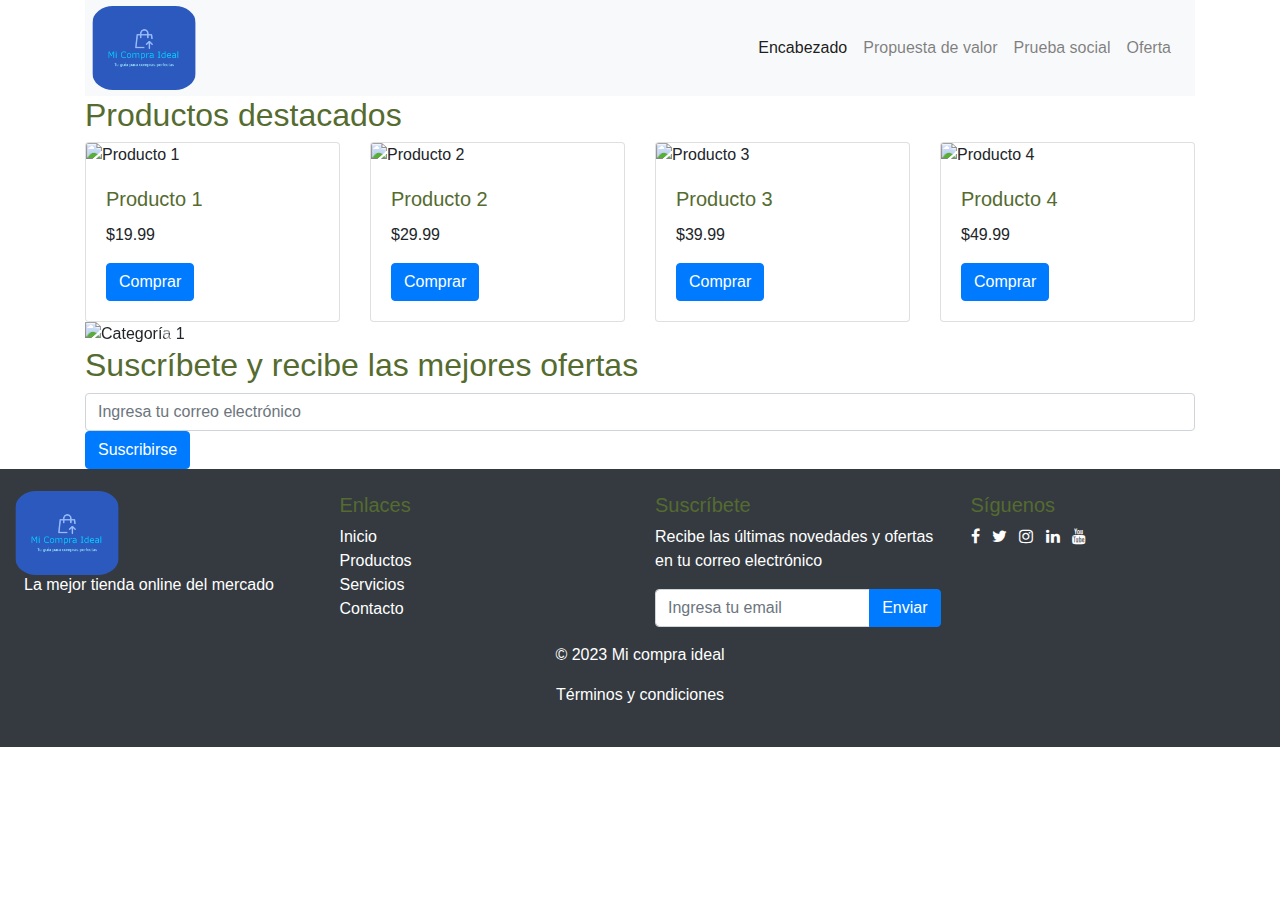
==== index.html @ 8df05515 "1°Commit" ====
<!DOCTYPE html>
<html lang="es">
<head>
    <meta charset="UTF-8">
    <meta name="viewport" content="width=device-width, initial-scale=1.0">
    <title>Mi Compra Ideal</title>
    <link rel="stylesheet" href="css/style.css">
    <!-- Bootstrap -->
    <link rel="stylesheet" href="https://stackpath.bootstrapcdn.com/bootstrap/4.5.2/css/bootstrap.min.css">
</head>
<body>

    <div class="container">
        
        <!-- barra de navegación -->

        <nav class="navbar navbar-expand-lg navbar-light bg-light">
            <a class="navbar-brand" href="#">
                <img src="Logos/default_765x625.png" alt="Tu logo" width="30" height="30">
            </a>
            <button class="navbar-toggler" type="button" data-toggle="collapse" data-target="#navbarNav" aria-controls="navbarNav" aria-expanded="false" aria-label="Toggle navigation">
                <span class="navbar-toggler-icon"></span>
            </button>
            
            <!-- menú con los enlaces-->

            <div class="collapse navbar-collapse" id="navbarNav">
                <ul class="navbar-nav ml-auto">
                    <li class="nav-item active">
                        <a class="nav-link" href="#encabezado">Encabezado</a>
                    </li>
                    <li class="nav-item">
                        <a class="nav-link" href="#propuesta">Propuesta de valor</a>
                    </li>
                    <li class="nav-item">
                        <a class="nav-link" href="#prueba">Prueba social</a>
                    </li>
                    <li class="nav-item">
                        <a class="nav-link" href="#oferta">Oferta</a>
                    </li>
                </ul>
            </div>
        </nav>
       
        <!-- Secciones -->

        <section id="encabezado">
            
        </section>
        <section id="propuesta">
           
        </section>
        <section id="prueba">
            
        </section>
        <section id="oferta">
            
        </section>
        
        <!-- Fin Secciones -->

     </div>

    
     <div class="container">

        <!-- Productos populares -->

        <section id="destacados">
            <h2>Productos destacados</h2>
            
            <div class="row">
                
                <div class="col-md-3 col-sm-6">
                    <div class="card">
                        <img src="https://picsum.photos/700/400?random" alt="Producto 1" class="card-img-top">
                        <div class="card-body">
                            <h5 class="card-title">Producto 1</h5>
                            <p class="card-text">$19.99</p>
                            <a href="#" class="btn btn-primary">Comprar</a>
                        </div>
                    </div>
                </div>
                <div class="col-md-3 col-sm-6">
                    <div class="card">
                        <img src="https://picsum.photos/700/400?random" alt="Producto 2" class="card-img-top">
                        <div class="card-body">
                            <h5 class="card-title">Producto 2</h5>
                            <p class="card-text">$29.99</p>
                            <a href="#" class="btn btn-primary">Comprar</a>
                        </div>
                    </div>
                </div>
                <div class="col-md-3 col-sm-6">
                    <div class="card">
                        <img src="https://picsum.photos/700/400?random" alt="Producto 3" class="card-img-top">
                        <div class="card-body">
                            <h5 class="card-title">Producto 3</h5>
                            <p class="card-text">$39.99</p>
                            <a href="#" class="btn btn-primary">Comprar</a>
                        </div>
                    </div>
                </div>
                <div class="col-md-3 col-sm-6">
                    <div class="card">
                        <img src="https://picsum.photos/700/400?random" alt="Producto 4" class="card-img-top">
                        <div class="card-body">
                            <h5 class="card-title">Producto 4</h5>
                            <p class="card-text">$49.99</p>
                            <a href="#" class="btn btn-primary">Comprar</a>
                        </div>
                    </div>
                </div>
            </div>
        </section>

        <!-- Carrusel de imágenes -->

        <section id="carrusel">
           
            <div id="carouselExampleIndicators" class="carousel slide" data-ride="carousel">
                <!-- indicadores para cambiar de imagen -->
                <ol class="carousel-indicators">
                    <li data-target="#carouselExampleIndicators" data-slide-to="0" class="active"></li>
                    <li data-target="#carouselExampleIndicators" data-slide-to="1"></li>
                    <li data-target="#carouselExampleIndicators" data-slide-to="2"></li>
                </ol>

                <!-- Fin indicadores para cambiar de imagen -->
                
                <div class="carousel-inner">
                    
                    <div class="carousel-item active">
                        
                        <img src="https://picsum.photos/700/400?random" alt="Categoría 1" class="d-block w-100">
                        
                        <div class="carousel-caption d-none d-md-block">
                            <!-- El texto debe tener la clase text-dark o text-light según el contraste con la imagen -->
                            <h5>Categoría 1</h5>
                            <p>Descubre los mejores productos de la categoría 1</p>
                        </div>
                    </div>
                    <div class="carousel-item">
                        <img src="https://picsum.photos/700/400?random" alt="Categoría 2" class="d-block w-100">
                        <div class="carousel-caption d-none d-md-block">
                            <h5>Categoría 2</h5>
                            <p>Descubre los mejores productos de la categoría 2</p>
                        </div>
                    </div>
                    <div class="carousel-item">
                        <img src="https://picsum.photos/700/400?random" alt="Categoría 3" class="d-block w-100">
                        <div class="carousel-caption d-none d-md-block">
                            <h5>Categoría 3</h5>
                            <p>Descubre los mejores productos de la categoría 3</p>
                        </div>
                    </div>
                </div>

                <!-- controles Slider -->

                <a class="carousel-control-prev" href="#carouselExampleIndicators" role="button" data-slide="prev">
                    
                    <span class="carousel-control-prev-icon" aria-hidden="true"></span>
                   
                    <span class="sr-only">Anterior</span>
                </a>
                <a class="carousel-control-next" href="#carouselExampleIndicators" role="button" data-slide="next">
                    <span class="carousel-control-next-icon" aria-hidden="true"></span>
                    <span class="sr-only">Siguiente</span>
                </a>
                
                <!-- Fin controles Slider -->

            </div>
        </section>

        <!-- Fin Carrusel de imágenes -->

        <!-- formulario de correo electrónico -->

        <section id="suscripcion">
            <h2>Suscríbete y recibe las mejores ofertas</h2>
            
            <form action="#" method="post">
                
                <input type="email" name="email" placeholder="Ingresa tu correo electrónico" class="form-control">
                
                <button type="submit" class="btn btn-primary">Suscribirse</button>
            </form>
        </section>

        <!-- Fin formulario de correo electrónico -->

     </div>
     <!-- Importar los scripts de Bootstrap y sus dependencias -->

     <!-- Footer -->

        <!-- Estilos de Bootstrap -->
        <link rel="stylesheet" href="https://stackpath.bootstrapcdn.com/bootstrap/4.5.2/css/bootstrap.min.css">
        <!-- Font Awesome -->
        <link rel="stylesheet" href="https://cdnjs.cloudflare.com/ajax/libs/font-awesome/4.7.0/css/font-awesome.min.css">
        
        <div class="container-fluid bg-dark text-white p-4">
       
        <div class="row">

            <!-- Logo -->

            <div class="col-md-3 col-sm-6">
                
                <a href="#" class="navbar-brand">
                    <img src="Logos/default_765x625.png" alt="Logo">
                </a>
                
                <p>La mejor tienda online del mercado</p>
            </div>

             <!-- Fin Logo -->

            <!-- lista de enlaces -->

            <div class="col-md-3 col-sm-6">
                 
                <h5>Enlaces</h5>
                
                <ul class="list-unstyled">
                    <li><a href="../../index.html" class="text-white">Inicio</a></li>
                    <li><a href="#" class="text-white">Productos</a></li>
                    <li><a href="#" class="text-white">Servicios</a></li>
                    <li><a href="#" class="text-white">Contacto</a></li>
                </ul>
            </div>

            <!-- Fin lista de enlaces -->

            <!-- formulario -->

            <div class="col-md-3 col-sm-6">
                
                <h5>Suscríbete</h5>
                
                <p>Recibe las últimas novedades y ofertas en tu correo electrónico</p>
                
                <form action="#" method="post">
                    <div class="input-group mb-3">
                        <input type="email" name="email" placeholder="Ingresa tu email" class="form-control">
                        <div class="input-group-append">
                            <button type="submit" class="btn btn-primary">Enviar</button>
                        </div>
                    </div>
                </form>
            </div>
            <!-- Fin formulario -->

            <!-- redes sociales -->
            <div class="col-md-3 col-sm-6">
                
                <h5>Síguenos</h5>
                
                <ul class="list-inline">
                    <li class="list-inline-item"><a href="#" class="text-white"><i class="fa fa-facebook"></i></a></li>
                    <li class="list-inline-item"><a href="#" class="text-white"><i class="fa fa-twitter"></i></a></li>
                    <li class="list-inline-item"><a href="#" class="text-white"><i class="fa fa-instagram"></i></a></li>
                    <li class="list-inline-item"><a href="#" class="text-white"><i class="fa fa-linkedin"></i></a></li>
                    <li class="list-inline-item"><a href="#" class="text-white"><i class="fa fa-youtube"></i></a></li>
                </ul>
            </div>
         </div>
         <!-- Fin redes sociales -->

         <!-- términos y condiciones -->
         <div class="row">
            <div class="col-12 text-center">
                
                <p>© 2023 Mi compra ideal</p>
                <!-- enlace a los términos y condiciones -->
                <p><a href="#" class="text-white">Términos y condiciones</a></p>
            </div>
        </div>
    </div>
    
    <!-- Bootstrap y sus dependencias -->
    <script src="https://code.jquery.com/jquery-3.5.1.slim.min.js"></script>
    <script src="https://stackpath.bootstrapcdn.com/bootstrap/4.5.2/js/bootstrap.bundle.min.js"></script>
    
    </body>
    </html>
---- css/style.css ----
:root {
    --azul-oscuro: #003366;
    --verde-oliva: #556B2F;
    --amarillo-mostaza: #FFDB58;
  }
  

body {
    background-color: var(--azul-oscuro);
    color: white;
  }
  
  h1, h2, h3, h4, h5 {
    color: var(--verde-oliva);
  }
  
  .btn {
    background-color: var(--amarillo-mostaza);
    border-color: var(--amarillo-mostaza);
  }

  .navbar-brand img{
    height: 70px;
    width: auto;
    transition: all 0.3s;
    transform: scale(1.2);
    border-radius: 20%;
  }
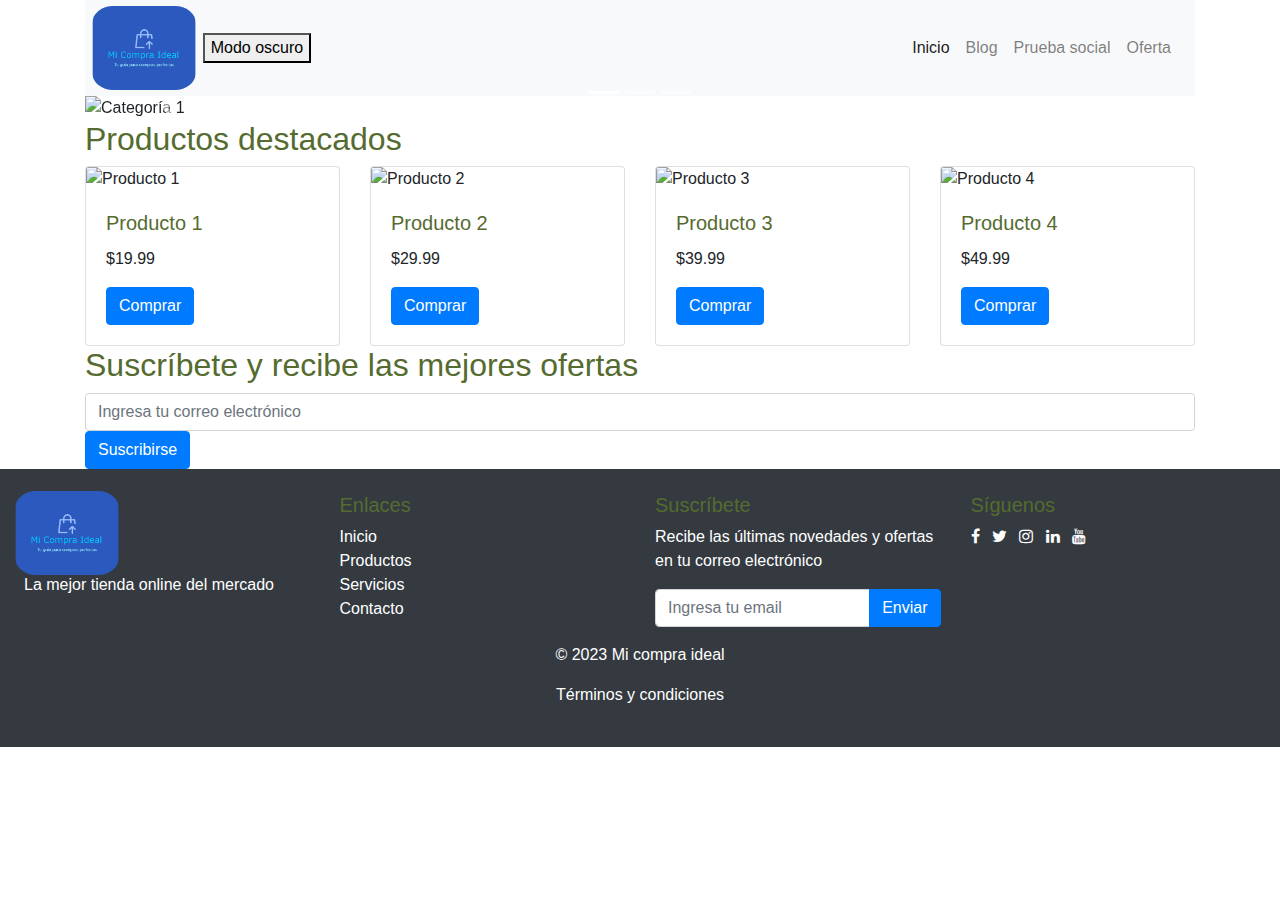
==== commit 237ff108: "2°Commit" ====
--- a/index.html
+++ b/index.html
@@ -21,16 +21,18 @@
             <button class="navbar-toggler" type="button" data-toggle="collapse" data-target="#navbarNav" aria-controls="navbarNav" aria-expanded="false" aria-label="Toggle navigation">
                 <span class="navbar-toggler-icon"></span>
             </button>
-            
+            <div>
+                <button class=“dark-toggle”>Modo oscuro</button>
+            </div>
             <!-- menú con los enlaces-->
 
             <div class="collapse navbar-collapse" id="navbarNav">
                 <ul class="navbar-nav ml-auto">
                     <li class="nav-item active">
-                        <a class="nav-link" href="#encabezado">Encabezado</a>
+                        <a class="nav-link" href="index.html">Inicio</a>
                     </li>
                     <li class="nav-item">
-                        <a class="nav-link" href="#propuesta">Propuesta de valor</a>
+                        <a class="nav-link" href="Blog/blog.html">Blog</a>
                     </li>
                     <li class="nav-item">
                         <a class="nav-link" href="#prueba">Prueba social</a>
@@ -64,56 +66,7 @@
     
      <div class="container">
 
-        <!-- Productos populares -->
-
-        <section id="destacados">
-            <h2>Productos destacados</h2>
-            
-            <div class="row">
-                
-                <div class="col-md-3 col-sm-6">
-                    <div class="card">
-                        <img src="https://picsum.photos/700/400?random" alt="Producto 1" class="card-img-top">
-                        <div class="card-body">
-                            <h5 class="card-title">Producto 1</h5>
-                            <p class="card-text">$19.99</p>
-                            <a href="#" class="btn btn-primary">Comprar</a>
-                        </div>
-                    </div>
-                </div>
-                <div class="col-md-3 col-sm-6">
-                    <div class="card">
-                        <img src="https://picsum.photos/700/400?random" alt="Producto 2" class="card-img-top">
-                        <div class="card-body">
-                            <h5 class="card-title">Producto 2</h5>
-                            <p class="card-text">$29.99</p>
-                            <a href="#" class="btn btn-primary">Comprar</a>
-                        </div>
-                    </div>
-                </div>
-                <div class="col-md-3 col-sm-6">
-                    <div class="card">
-                        <img src="https://picsum.photos/700/400?random" alt="Producto 3" class="card-img-top">
-                        <div class="card-body">
-                            <h5 class="card-title">Producto 3</h5>
-                            <p class="card-text">$39.99</p>
-                            <a href="#" class="btn btn-primary">Comprar</a>
-                        </div>
-                    </div>
-                </div>
-                <div class="col-md-3 col-sm-6">
-                    <div class="card">
-                        <img src="https://picsum.photos/700/400?random" alt="Producto 4" class="card-img-top">
-                        <div class="card-body">
-                            <h5 class="card-title">Producto 4</h5>
-                            <p class="card-text">$49.99</p>
-                            <a href="#" class="btn btn-primary">Comprar</a>
-                        </div>
-                    </div>
-                </div>
-            </div>
-        </section>
-
+       
         <!-- Carrusel de imágenes -->
 
         <section id="carrusel">
@@ -135,19 +88,18 @@
                         <img src="https://picsum.photos/700/400?random" alt="Categoría 1" class="d-block w-100">
                         
                         <div class="carousel-caption d-none d-md-block">
-                            <!-- El texto debe tener la clase text-dark o text-light según el contraste con la imagen -->
                             <h5>Categoría 1</h5>
                             <p>Descubre los mejores productos de la categoría 1</p>
                         </div>
-                    </div>
-                    <div class="carousel-item">
+                     </div>
+                     <div class="carousel-item">
                         <img src="https://picsum.photos/700/400?random" alt="Categoría 2" class="d-block w-100">
                         <div class="carousel-caption d-none d-md-block">
                             <h5>Categoría 2</h5>
                             <p>Descubre los mejores productos de la categoría 2</p>
                         </div>
-                    </div>
-                    <div class="carousel-item">
+                     </div>
+                     <div class="carousel-item">
                         <img src="https://picsum.photos/700/400?random" alt="Categoría 3" class="d-block w-100">
                         <div class="carousel-caption d-none d-md-block">
                             <h5>Categoría 3</h5>
@@ -176,6 +128,57 @@
 
         <!-- Fin Carrusel de imágenes -->
 
+         <!-- Productos populares -->
+
+         <section id="destacados">
+            <h2>Productos destacados</h2>
+            
+            <div class="row">
+                
+                <div class="col-md-3 col-sm-6">
+                    <div class="card">
+                        <img src="https://picsum.photos/700/400?random" alt="Producto 1" class="card-img-top">
+                        <div class="card-body">
+                            <h5 class="card-title">Producto 1</h5>
+                            <p class="card-text">$19.99</p>
+                            <a href="#" class="btn btn-primary">Comprar</a>
+                        </div>
+                    </div>
+                </div>
+                <div class="col-md-3 col-sm-6">
+                    <div class="card">
+                        <img src="https://picsum.photos/700/400?random" alt="Producto 2" class="card-img-top">
+                        <div class="card-body">
+                            <h5 class="card-title">Producto 2</h5>
+                            <p class="card-text">$29.99</p>
+                            <a href="#" class="btn btn-primary">Comprar</a>
+                        </div>
+                    </div>
+                </div>
+                <div class="col-md-3 col-sm-6">
+                    <div class="card">
+                        <img src="https://picsum.photos/700/400?random" alt="Producto 3" class="card-img-top">
+                        <div class="card-body">
+                            <h5 class="card-title">Producto 3</h5>
+                            <p class="card-text">$39.99</p>
+                            <a href="#" class="btn btn-primary">Comprar</a>
+                        </div>
+                    </div>
+                </div>
+                <div class="col-md-3 col-sm-6">
+                    <div class="card">
+                        <img src="https://picsum.photos/700/400?random" alt="Producto 4" class="card-img-top">
+                        <div class="card-body">
+                            <h5 class="card-title">Producto 4</h5>
+                            <p class="card-text">$49.99</p>
+                            <a href="#" class="btn btn-primary">Comprar</a>
+                        </div>
+                    </div>
+                </div>
+            </div>
+        </section>
+
+
         <!-- formulario de correo electrónico -->
 
         <section id="suscripcion">
@@ -281,6 +284,7 @@
     </div>
     
     <!-- Bootstrap y sus dependencias -->
+    <section class="elementor">
     <script src="https://code.jquery.com/jquery-3.5.1.slim.min.js"></script>
     <script src="https://stackpath.bootstrapcdn.com/bootstrap/4.5.2/js/bootstrap.bundle.min.js"></script>
     
--- a/css/style.css
+++ b/css/style.css
@@ -26,4 +26,25 @@
     transform: scale(1.2);
     border-radius: 20%;
   }
-  +  :root {
+    --azul-oscuro: #003366;
+    --verde-oliva: #556B2F;
+    --amarillo-mostaza: #FFDB58;
+  }
+  
+
+body {
+    background-color: var(--azul-oscuro);
+    color: white;
+  }
+  
+  h1, h2, h3, h4, h5 {
+    color: var(--verde-oliva);
+  }
+  
+  .btn {
+    background-color: var(--amarillo-mostaza);
+    border-color: var(--amarillo-mostaza);
+  }
+
+ 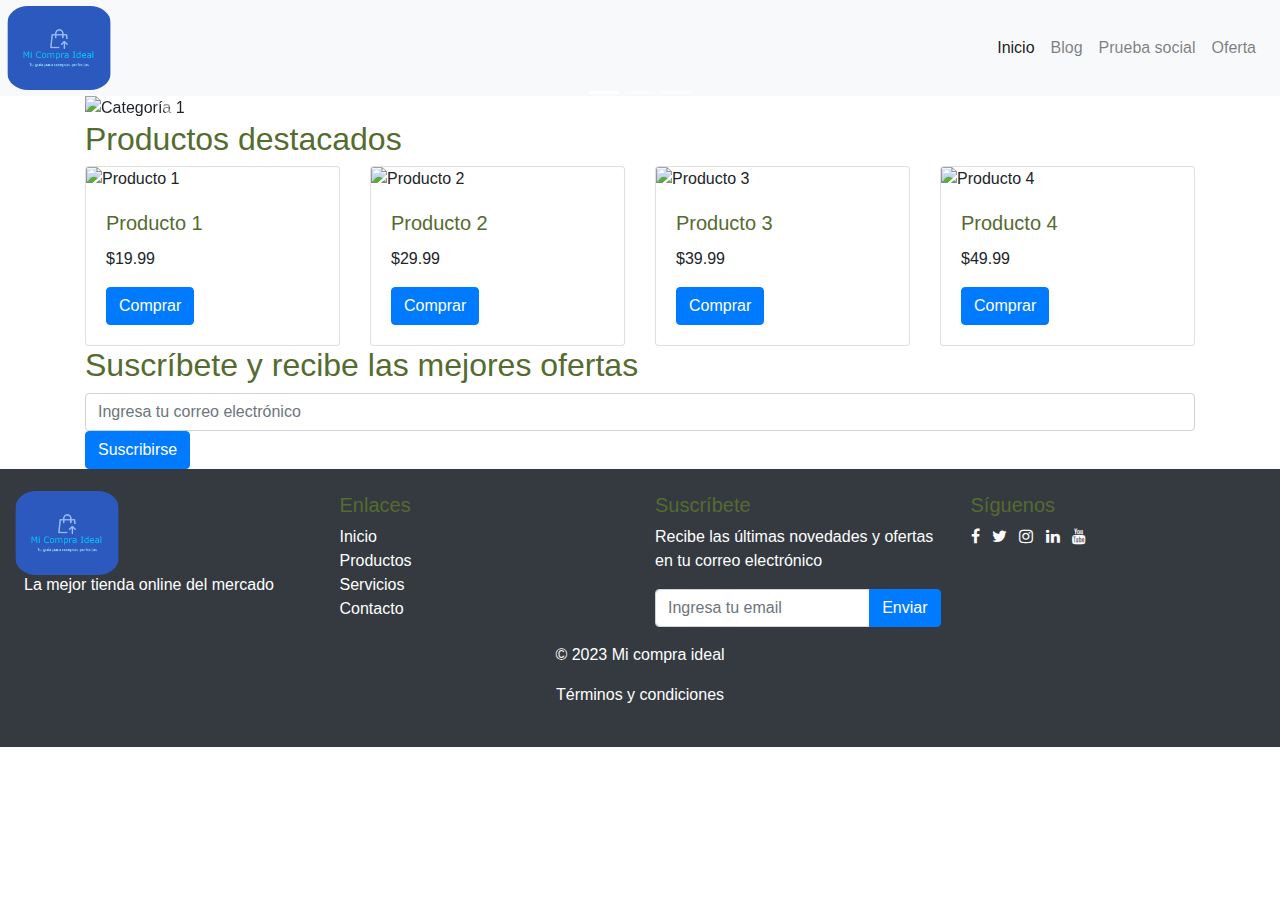
==== commit 6edf92a6: "Commit °3" ====
--- a/index.html
+++ b/index.html
@@ -6,11 +6,15 @@
     <title>Mi Compra Ideal</title>
     <link rel="stylesheet" href="css/style.css">
     <!-- Bootstrap -->
-    <link rel="stylesheet" href="https://stackpath.bootstrapcdn.com/bootstrap/4.5.2/css/bootstrap.min.css">
+    <link rel="stylesheet" href="https://stackpath.bootstrapcdn.com/bootstrap/4.5.2/css/bootstrap.min.css"> 
+    <script src="script.js"></script>
+    
+</body>
+
 </head>
 <body>
 
-    <div class="container">
+    
         
         <!-- barra de navegación -->
 
@@ -21,9 +25,7 @@
             <button class="navbar-toggler" type="button" data-toggle="collapse" data-target="#navbarNav" aria-controls="navbarNav" aria-expanded="false" aria-label="Toggle navigation">
                 <span class="navbar-toggler-icon"></span>
             </button>
-            <div>
-                <button class=“dark-toggle”>Modo oscuro</button>
-            </div>
+            
             <!-- menú con los enlaces-->
 
             <div class="collapse navbar-collapse" id="navbarNav">
@@ -281,13 +283,14 @@
                 <p><a href="#" class="text-white">Términos y condiciones</a></p>
             </div>
         </div>
-    </div>
+   
     
     <!-- Bootstrap y sus dependencias -->
     <section class="elementor">
     <script src="https://code.jquery.com/jquery-3.5.1.slim.min.js"></script>
     <script src="https://stackpath.bootstrapcdn.com/bootstrap/4.5.2/js/bootstrap.bundle.min.js"></script>
-    
+    <script src="darkmode-js.min.js"></script>
+    <script src="https://cdn.jsdelivr.net/npm/darkmode-js@1.5.7/lib/darkmode-js.min.js"></script>
     </body>
     </html>
 
--- a/css/style.css
+++ b/css/style.css
@@ -2,6 +2,28 @@
     --azul-oscuro: #003366;
     --verde-oliva: #556B2F;
     --amarillo-mostaza: #FFDB58;
+    --navbar-bg-color: white;
+  --navbar-text-color: black;
+  --footer-bg-color: white;
+  --footer-text-color: black;
+  }
+  
+  .navbar {
+    background-color: var(--navbar-bg-color);
+    color: var(--navbar-text-color);
+  }
+  
+  .dark-mode .navbar {
+    background-color: var(--navbar-bg-color);
+    color: var(--navbar-text-color);
+  }
+    
+  
+  
+  
+  .footer {
+    background-color: var(--footer-bg-color);
+    color: var(--footer-text-color);
   }
   
 
@@ -26,12 +48,6 @@
     transform: scale(1.2);
     border-radius: 20%;
   }
-  :root {
-    --azul-oscuro: #003366;
-    --verde-oliva: #556B2F;
-    --amarillo-mostaza: #FFDB58;
-  }
-  
 
 body {
     background-color: var(--azul-oscuro);
@@ -46,5 +62,4 @@
     background-color: var(--amarillo-mostaza);
     border-color: var(--amarillo-mostaza);
   }
-
- +  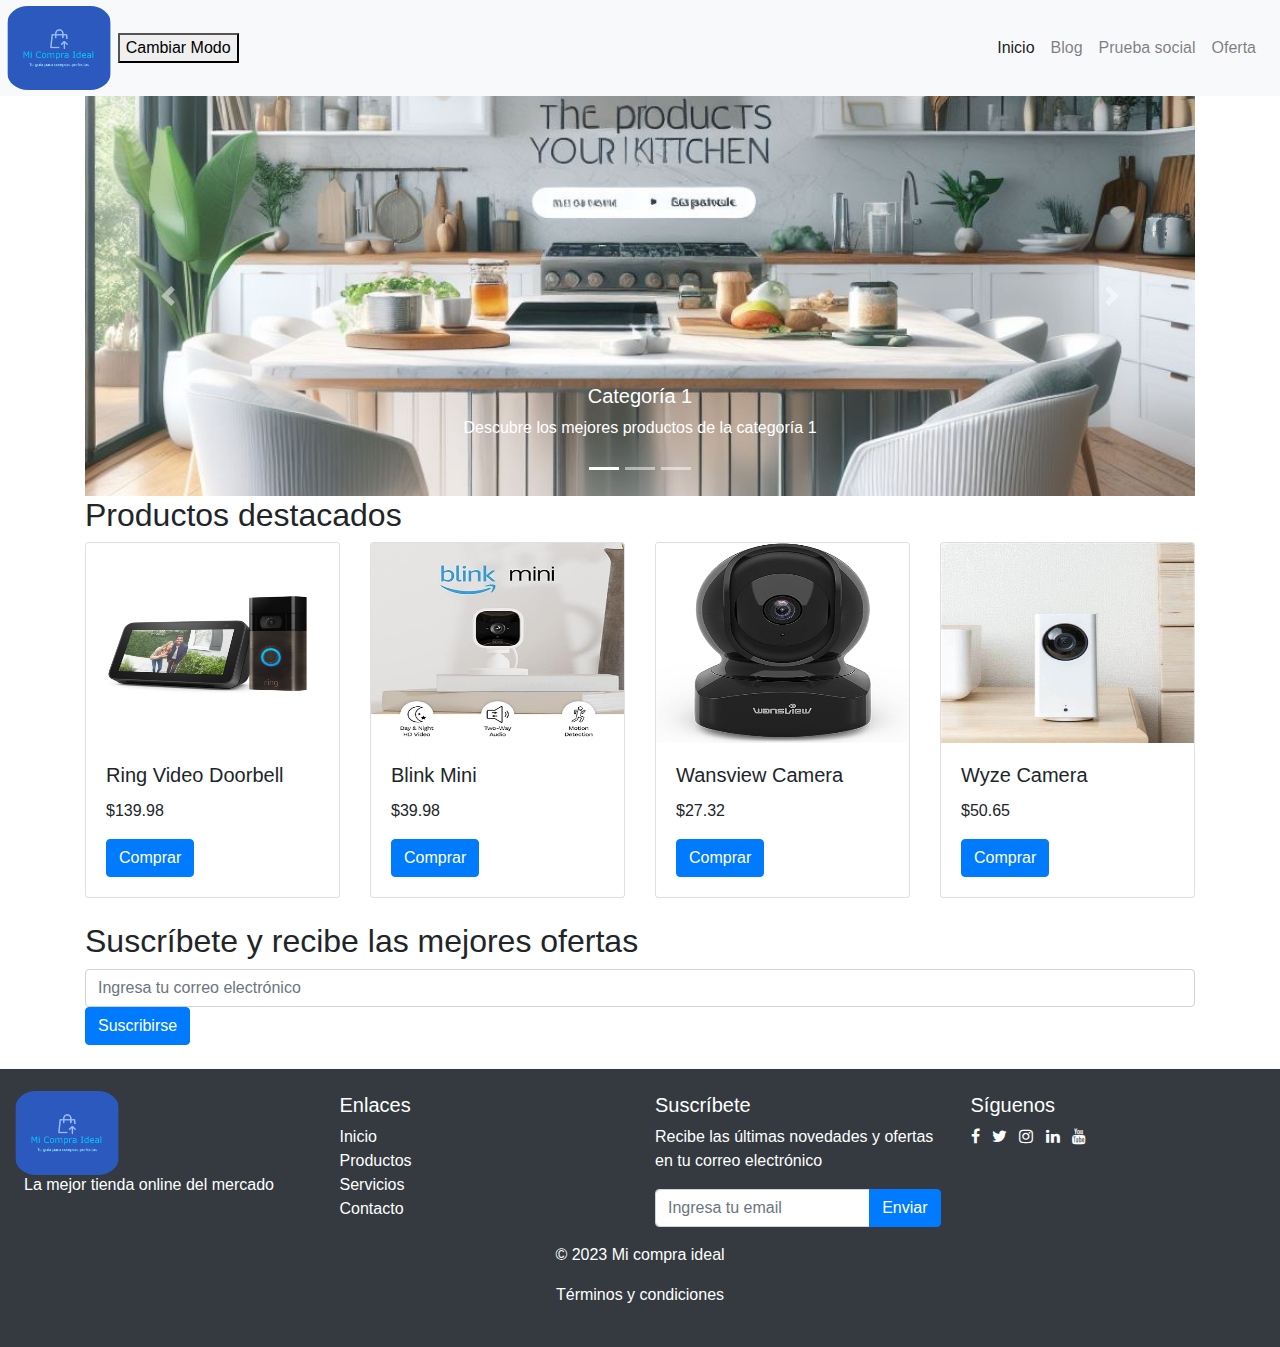
==== commit 91ddb2d6: "Modo oscuro" ====
--- a/index.html
+++ b/index.html
@@ -7,7 +7,9 @@
     <link rel="stylesheet" href="css/style.css">
     <!-- Bootstrap -->
     <link rel="stylesheet" href="https://stackpath.bootstrapcdn.com/bootstrap/4.5.2/css/bootstrap.min.css"> 
+    <script src="https://code.jquery.com/jquery-3.6.0.min.js"></script>
     <script src="script.js"></script>
+   
     
 </body>
 
@@ -25,7 +27,9 @@
             <button class="navbar-toggler" type="button" data-toggle="collapse" data-target="#navbarNav" aria-controls="navbarNav" aria-expanded="false" aria-label="Toggle navigation">
                 <span class="navbar-toggler-icon"></span>
             </button>
-            
+
+            <button id="darkModeButton">Cambiar Modo</button>
+
             <!-- menú con los enlaces-->
 
             <div class="collapse navbar-collapse" id="navbarNav">
@@ -87,7 +91,7 @@
                     
                     <div class="carousel-item active">
                         
-                        <img src="https://picsum.photos/700/400?random" alt="Categoría 1" class="d-block w-100">
+                        <img src="cocina.jpg" alt="Categoría 1" class="d-block w-100">
                         
                         <div class="carousel-caption d-none d-md-block">
                             <h5>Categoría 1</h5>
@@ -139,47 +143,47 @@
                 
                 <div class="col-md-3 col-sm-6">
                     <div class="card">
-                        <img src="https://picsum.photos/700/400?random" alt="Producto 1" class="card-img-top">
+                        <img src="Blog/blog-1/Camaras/Ring.jpg" alt="Producto 1" class="card-img-top">
                         <div class="card-body">
-                            <h5 class="card-title">Producto 1</h5>
-                            <p class="card-text">$19.99</p>
-                            <a href="#" class="btn btn-primary">Comprar</a>
+                            <h5 class="card-title">Ring Video Doorbell</h5>
+                            <p class="card-text">$139.98</p>
+                            <a href="https://www.amazon.com/Ring-Doorbell-Venetian-Bronze-bundle/dp/B0C5K4ZPXP" class="btn btn-primary">Comprar</a>
                         </div>
                     </div>
                 </div>
                 <div class="col-md-3 col-sm-6">
                     <div class="card">
-                        <img src="https://picsum.photos/700/400?random" alt="Producto 2" class="card-img-top">
+                        <img src="Blog/blog-1/Camaras/Blink.jpg" alt="Producto 2" class="card-img-top">
                         <div class="card-body">
-                            <h5 class="card-title">Producto 2</h5>
-                            <p class="card-text">$29.99</p>
-                            <a href="#" class="btn btn-primary">Comprar</a>
+                            <h5 class="card-title">Blink Mini</h5>
+                            <p class="card-text">$39.98</p>
+                            <a href="https://www.amazon.com/Blink-Mini-White-3Cam/dp/B08PBR83NM" class="btn btn-primary">Comprar</a>
                         </div>
                     </div>
                 </div>
                 <div class="col-md-3 col-sm-6">
                     <div class="card">
-                        <img src="https://picsum.photos/700/400?random" alt="Producto 3" class="card-img-top">
+                        <img src="Blog/blog-1/Camaras/Wansview.jpg" alt="Producto 3" class="card-img-top">
                         <div class="card-body">
-                            <h5 class="card-title">Producto 3</h5>
-                            <p class="card-text">$39.99</p>
-                            <a href="#" class="btn btn-primary">Comprar</a>
+                            <h5 class="card-title">Wansview Camera</h5>
+                            <p class="card-text">$27.32</p>
+                            <a href="https://www.amazon.com/Wireless-Security-Wansview-Detection-Compatible/dp/B07QKXM2D3" class="btn btn-primary">Comprar</a>
                         </div>
                     </div>
                 </div>
                 <div class="col-md-3 col-sm-6">
                     <div class="card">
-                        <img src="https://picsum.photos/700/400?random" alt="Producto 4" class="card-img-top">
+                        <img src="Blog/blog-1/Camaras/Wyze.jpg" alt="Producto 4" class="card-img-top">
                         <div class="card-body">
-                            <h5 class="card-title">Producto 4</h5>
-                            <p class="card-text">$49.99</p>
-                            <a href="#" class="btn btn-primary">Comprar</a>
-                        </div>
-                    </div>
-                </div>
-            </div>
-        </section>
-
+                            <h5 class="card-title">Wyze Camera</h5>
+                            <p class="card-text">$50.65</p>
+                            <a href="https://www.amazon.com/Wyze-1080p-Indoor-Camera-Vision/dp/B07DGR98VQ" class="btn btn-primary">Comprar</a>
+                        </div>
+                    </div>
+                </div>
+            </div>
+        </section>
+<br>
 
         <!-- formulario de correo electrónico -->
 
@@ -197,7 +201,8 @@
         <!-- Fin formulario de correo electrónico -->
 
      </div>
-     <!-- Importar los scripts de Bootstrap y sus dependencias -->
+
+<br>
 
      <!-- Footer -->
 
@@ -289,8 +294,6 @@
     <section class="elementor">
     <script src="https://code.jquery.com/jquery-3.5.1.slim.min.js"></script>
     <script src="https://stackpath.bootstrapcdn.com/bootstrap/4.5.2/js/bootstrap.bundle.min.js"></script>
-    <script src="darkmode-js.min.js"></script>
-    <script src="https://cdn.jsdelivr.net/npm/darkmode-js@1.5.7/lib/darkmode-js.min.js"></script>
     </body>
     </html>
 
--- a/css/style.css
+++ b/css/style.css
@@ -1,45 +1,59 @@
 :root {
-    --azul-oscuro: #003366;
-    --verde-oliva: #556B2F;
-    --amarillo-mostaza: #FFDB58;
-    --navbar-bg-color: white;
+  --azul-oscuro: #003366;
+  --verde-oliva: #556B2F;
+  --amarillo-mostaza: #FFDB58;
+  --navbar-bg-color: white;
   --navbar-text-color: black;
   --footer-bg-color: white;
   --footer-text-color: black;
-  }
-  
-  .navbar {
-    background-color: var(--navbar-bg-color);
-    color: var(--navbar-text-color);
-  }
-  
-  .dark-mode .navbar {
-    background-color: var(--navbar-bg-color);
-    color: var(--navbar-text-color);
-  }
-    
-  
-  
-  
-  .footer {
-    background-color: var(--footer-bg-color);
-    color: var(--footer-text-color);
-  }
-  
+  --background-color: white;
+  --text-color: black;
 
-body {
-    background-color: var(--azul-oscuro);
-    color: white;
-  }
-  
-  h1, h2, h3, h4, h5 {
-    color: var(--verde-oliva);
-  }
-  
-  .btn {
-    background-color: var(--amarillo-mostaza);
-    border-color: var(--amarillo-mostaza);
-  }
+  --color-fondo: white;
+  --color-texto: black;
+  --color-fondo-nav: white;
+  --color-texto-nav: black;
+  --color-fondo-footer: white;
+  --color-texto-footer: black;
+}
+body .bg-dark {
+  background-color: #343a40;
+}
+
+body.dark-mode nav.navbar {
+  background-color: #343a40 !important;
+  color: white !important;
+}
+
+.dark-mode .navbar-nav .nav-link {
+  color: white !important;
+}
+
+body.dark-mode .footer {
+  background-color: #343a40 !important;
+  color: white !important;
+}
+
+body.dark-mode {
+  background-color: #343a40 !important;
+  color: white !important;
+}
+
+body.dark-mode .card-body {
+  background-color: #343a40 !important;
+  color: white !important;
+}
+
+.carousel-item img {
+  width: 100%;
+  height: auto;
+  max-height: 400px; /* Ajusta la altura máxima según tus necesidades */
+  object-fit: cover;
+}
+
+.card-img-top {
+  max-height: 200px; /* Ajusta la altura máxima según tus necesidades */
+}
 
   .navbar-brand img{
     height: 70px;
@@ -48,18 +62,3 @@
     transform: scale(1.2);
     border-radius: 20%;
   }
-
-body {
-    background-color: var(--azul-oscuro);
-    color: white;
-  }
-  
-  h1, h2, h3, h4, h5 {
-    color: var(--verde-oliva);
-  }
-  
-  .btn {
-    background-color: var(--amarillo-mostaza);
-    border-color: var(--amarillo-mostaza);
-  }
-  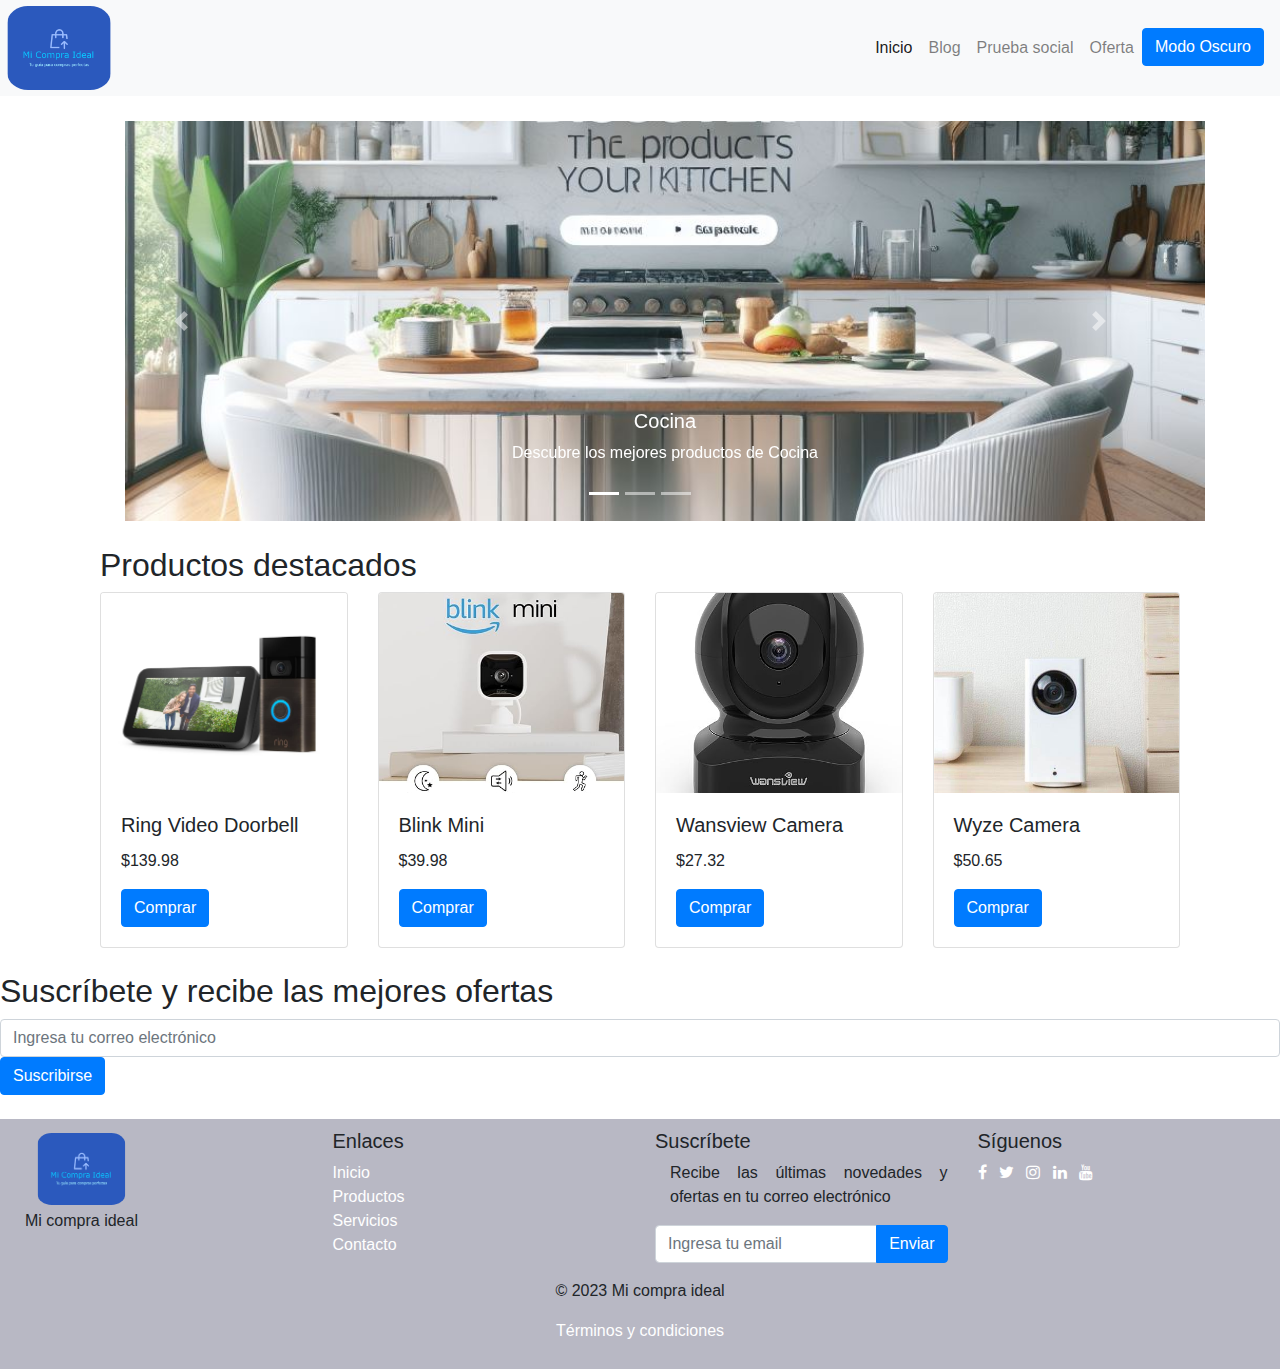
==== commit cb411e8a: "Arreglos generales" ====
--- a/index.html
+++ b/index.html
@@ -16,7 +16,7 @@
 </head>
 <body>
 
-    
+    <div>
         
         <!-- barra de navegación -->
 
@@ -28,7 +28,6 @@
                 <span class="navbar-toggler-icon"></span>
             </button>
 
-            <button id="darkModeButton">Cambiar Modo</button>
 
             <!-- menú con los enlaces-->
 
@@ -46,6 +45,9 @@
                     <li class="nav-item">
                         <a class="nav-link" href="#oferta">Oferta</a>
                     </li>
+                    <div id="btnblackmode">
+                        <button class="boton-blackmode btn btn-primary" id="darkModeButton">Modo Oscuro</button>
+                    </div>
                 </ul>
             </div>
         </nav>
@@ -55,12 +57,15 @@
         <section id="encabezado">
             
         </section>
+
         <section id="propuesta">
            
         </section>
+
         <section id="prueba">
             
         </section>
+
         <section id="oferta">
             
         </section>
@@ -69,13 +74,20 @@
 
      </div>
 
-    
+        <!-- Fin barra de navegación -->
+      <div class="container">
+     <div>
+
+        
+
+     </div>
+        
      <div class="container">
 
        
         <!-- Carrusel de imágenes -->
 
-        <section id="carrusel">
+        <section id="carrusel" style="padding: auto;">
            
             <div id="carouselExampleIndicators" class="carousel slide" data-ride="carousel">
                 <!-- indicadores para cambiar de imagen -->
@@ -94,8 +106,8 @@
                         <img src="cocina.jpg" alt="Categoría 1" class="d-block w-100">
                         
                         <div class="carousel-caption d-none d-md-block">
-                            <h5>Categoría 1</h5>
-                            <p>Descubre los mejores productos de la categoría 1</p>
+                            <h5>Cocina</h5>
+                            <p>Descubre los mejores productos de Cocina</p>
                         </div>
                      </div>
                      <div class="carousel-item">
@@ -140,10 +152,9 @@
             <h2>Productos destacados</h2>
             
             <div class="row">
-                
                 <div class="col-md-3 col-sm-6">
                     <div class="card">
-                        <img src="Blog/blog-1/Camaras/Ring.jpg" alt="Producto 1" class="card-img-top">
+                        <img src="Blog/blog-1/Camaras/Ring.jpg" alt="Producto 1" class="card-img-top img-fluid">
                         <div class="card-body">
                             <h5 class="card-title">Ring Video Doorbell</h5>
                             <p class="card-text">$139.98</p>
@@ -153,7 +164,7 @@
                 </div>
                 <div class="col-md-3 col-sm-6">
                     <div class="card">
-                        <img src="Blog/blog-1/Camaras/Blink.jpg" alt="Producto 2" class="card-img-top">
+                        <img src="Blog/blog-1/Camaras/Blink.jpg" alt="Producto 2" class="card-img-top img-fluid">
                         <div class="card-body">
                             <h5 class="card-title">Blink Mini</h5>
                             <p class="card-text">$39.98</p>
@@ -163,7 +174,7 @@
                 </div>
                 <div class="col-md-3 col-sm-6">
                     <div class="card">
-                        <img src="Blog/blog-1/Camaras/Wansview.jpg" alt="Producto 3" class="card-img-top">
+                        <img src="Blog/blog-1/Camaras/Wansview.jpg" alt="Producto 3" class="card-img-top img-fluid">
                         <div class="card-body">
                             <h5 class="card-title">Wansview Camera</h5>
                             <p class="card-text">$27.32</p>
@@ -173,12 +184,16 @@
                 </div>
                 <div class="col-md-3 col-sm-6">
                     <div class="card">
-                        <img src="Blog/blog-1/Camaras/Wyze.jpg" alt="Producto 4" class="card-img-top">
+                        <img src="Blog/blog-1/Camaras/Wyze.jpg" alt="Producto 4" class="card-img-top img-fluid">
                         <div class="card-body">
                             <h5 class="card-title">Wyze Camera</h5>
                             <p class="card-text">$50.65</p>
                             <a href="https://www.amazon.com/Wyze-1080p-Indoor-Camera-Vision/dp/B07DGR98VQ" class="btn btn-primary">Comprar</a>
                         </div>
+                        
+                    </div>
+                </div>
+            </div>
                     </div>
                 </div>
             </div>
@@ -202,17 +217,15 @@
 
      </div>
 
-<br>
+     <br>
+
+    </div>
 
      <!-- Footer -->
 
-        <!-- Estilos de Bootstrap -->
-        <link rel="stylesheet" href="https://stackpath.bootstrapcdn.com/bootstrap/4.5.2/css/bootstrap.min.css">
-        <!-- Font Awesome -->
-        <link rel="stylesheet" href="https://cdnjs.cloudflare.com/ajax/libs/font-awesome/4.7.0/css/font-awesome.min.css">
-        
-        <div class="container-fluid bg-dark text-white p-4">
-       
+
+     <section class="footer">
+          
         <div class="row">
 
             <!-- Logo -->
@@ -223,7 +236,7 @@
                     <img src="Logos/default_765x625.png" alt="Logo">
                 </a>
                 
-                <p>La mejor tienda online del mercado</p>
+                <p>Mi compra ideal</p>
             </div>
 
              <!-- Fin Logo -->
@@ -288,13 +301,22 @@
                 <p><a href="#" class="text-white">Términos y condiciones</a></p>
             </div>
         </div>
-   
+        
+        <!-- Fin términos y condiciones -->
+
+     </section>
+
+     
     
     <!-- Bootstrap y sus dependencias -->
     <section class="elementor">
     <script src="https://code.jquery.com/jquery-3.5.1.slim.min.js"></script>
     <script src="https://stackpath.bootstrapcdn.com/bootstrap/4.5.2/js/bootstrap.bundle.min.js"></script>
-    </body>
+    <!-- Estilos de Bootstrap -->
+    <link rel="stylesheet" href="https://stackpath.bootstrapcdn.com/bootstrap/4.5.2/css/bootstrap.min.css">
+    <!-- Font Awesome -->
+    <link rel="stylesheet" href="https://cdnjs.cloudflare.com/ajax/libs/font-awesome/4.7.0/css/font-awesome.min.css">
+</body>
     </html>
 
 
--- a/css/style.css
+++ b/css/style.css
@@ -16,21 +16,25 @@
   --color-fondo-footer: white;
   --color-texto-footer: black;
 }
-body .bg-dark {
-  background-color: #343a40;
-}
+
+/* Modo Oscuro */
+
 
 body.dark-mode nav.navbar {
-  background-color: #343a40 !important;
-  color: white !important;
-}
-
-.dark-mode .navbar-nav .nav-link {
+  background-color: #2B59BD !important;
   color: white !important;
 }
 
 body.dark-mode .footer {
-  background-color: #343a40 !important;
+  background-color: #2B59BD !important;
+  color: white !important;
+}
+
+body .bg-dark {
+  background-color: #2B59BD;
+}
+
+.dark-mode .navbar-nav .nav-link {
   color: white !important;
 }
 
@@ -44,16 +48,42 @@
   color: white !important;
 }
 
+/* Fin Modo Oscuro */
+
+/* Boton Modo Oscuro */
+
+
+.boton-blackmode:hover {
+  background-color: #333;
+}
+
+/* Fin Boton Modo Oscuro */
+
+/* Slider Img */
+
+.carousel-inner {
+  margin: 25px;
+}
 .carousel-item img {
   width: 100%;
   height: auto;
-  max-height: 400px; /* Ajusta la altura máxima según tus necesidades */
+  max-height: 400px; /* Ajusta la altura máxima */
   object-fit: cover;
 }
 
+.carousel-item {
+  box-shadow: 2px 2px 4px rgba(0, 0, 0, 0.5);
+}
+
 .card-img-top {
-  max-height: 200px; /* Ajusta la altura máxima según tus necesidades */
+  max-height: 200px; /* Ajusta la altura máxima */
 }
+.col-md-3 .card img {
+  max-height: 200px; /* Ajusta la altura máxima */
+  object-fit: cover;
+}
+
+/* Fin Slider */
 
   .navbar-brand img{
     height: 70px;
@@ -62,3 +92,27 @@
     transform: scale(1.2);
     border-radius: 20%;
   }
+
+  /* Footer */
+
+  .footer {
+    background-color: #b8b8c4;
+    padding-top: 25px;
+    padding: 10px;
+  }
+
+.col-md-3 .navbar-brand img {
+  margin-left: 30px;
+  padding: 5px;
+}
+
+.footer .col-md-3 p {
+  margin-left: 15px;
+  text-align: justify;
+
+}
+
+
+  /* Fin Footer */
+
+  